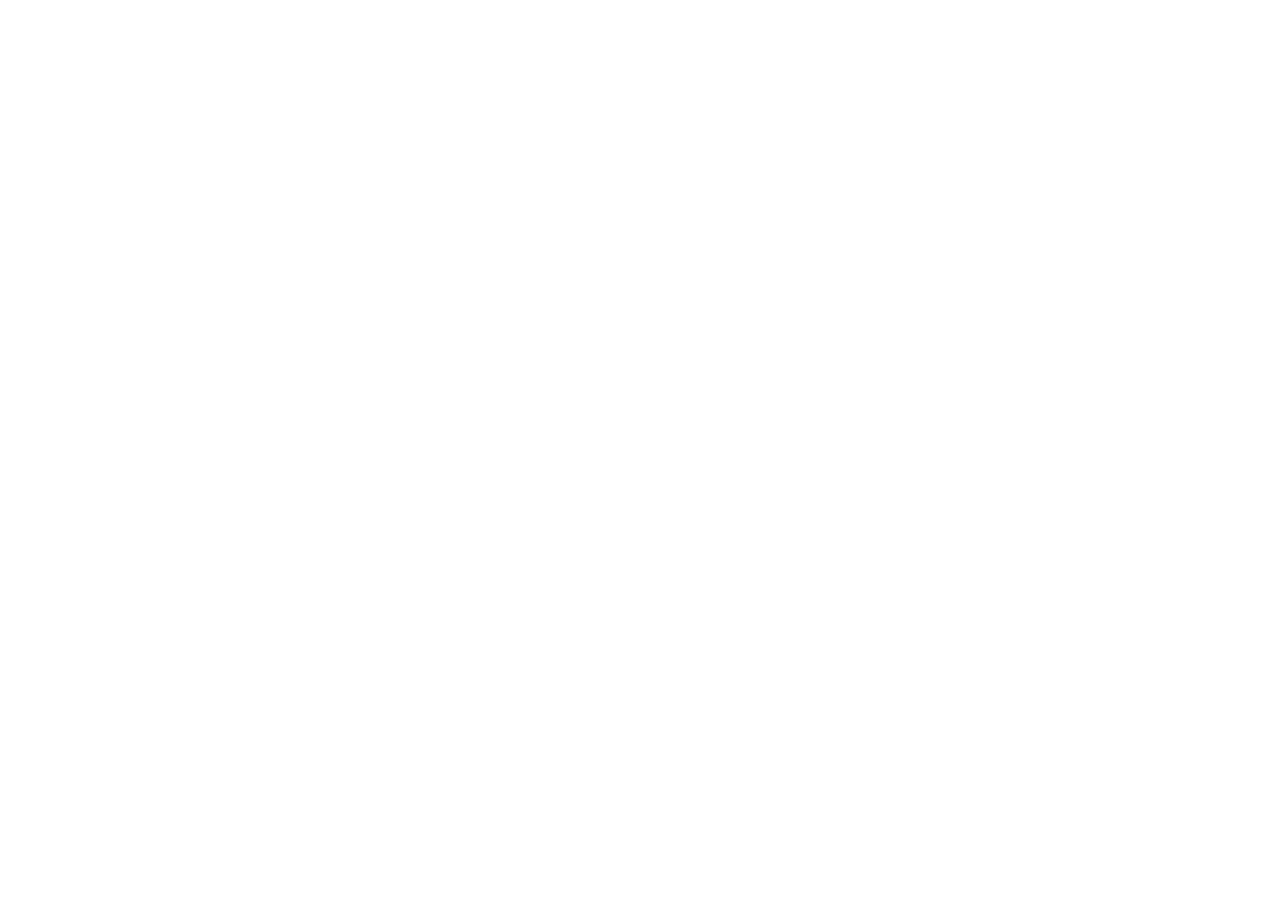
==== 01_JS_Asynchronous - What is Asynchronous JS/index.html @ d61fb1e7 "first commit" ====
<!DOCTYPE html>
<html lang="en">
<head>
    <meta charset="UTF-8">
    <meta name="viewport" content="width=device-width, initial-scale=1.0">
    <title>What is Asynchronous?</title>
</head>
<body>

    <script src="./script.js"></script>
    
</body>
</html>
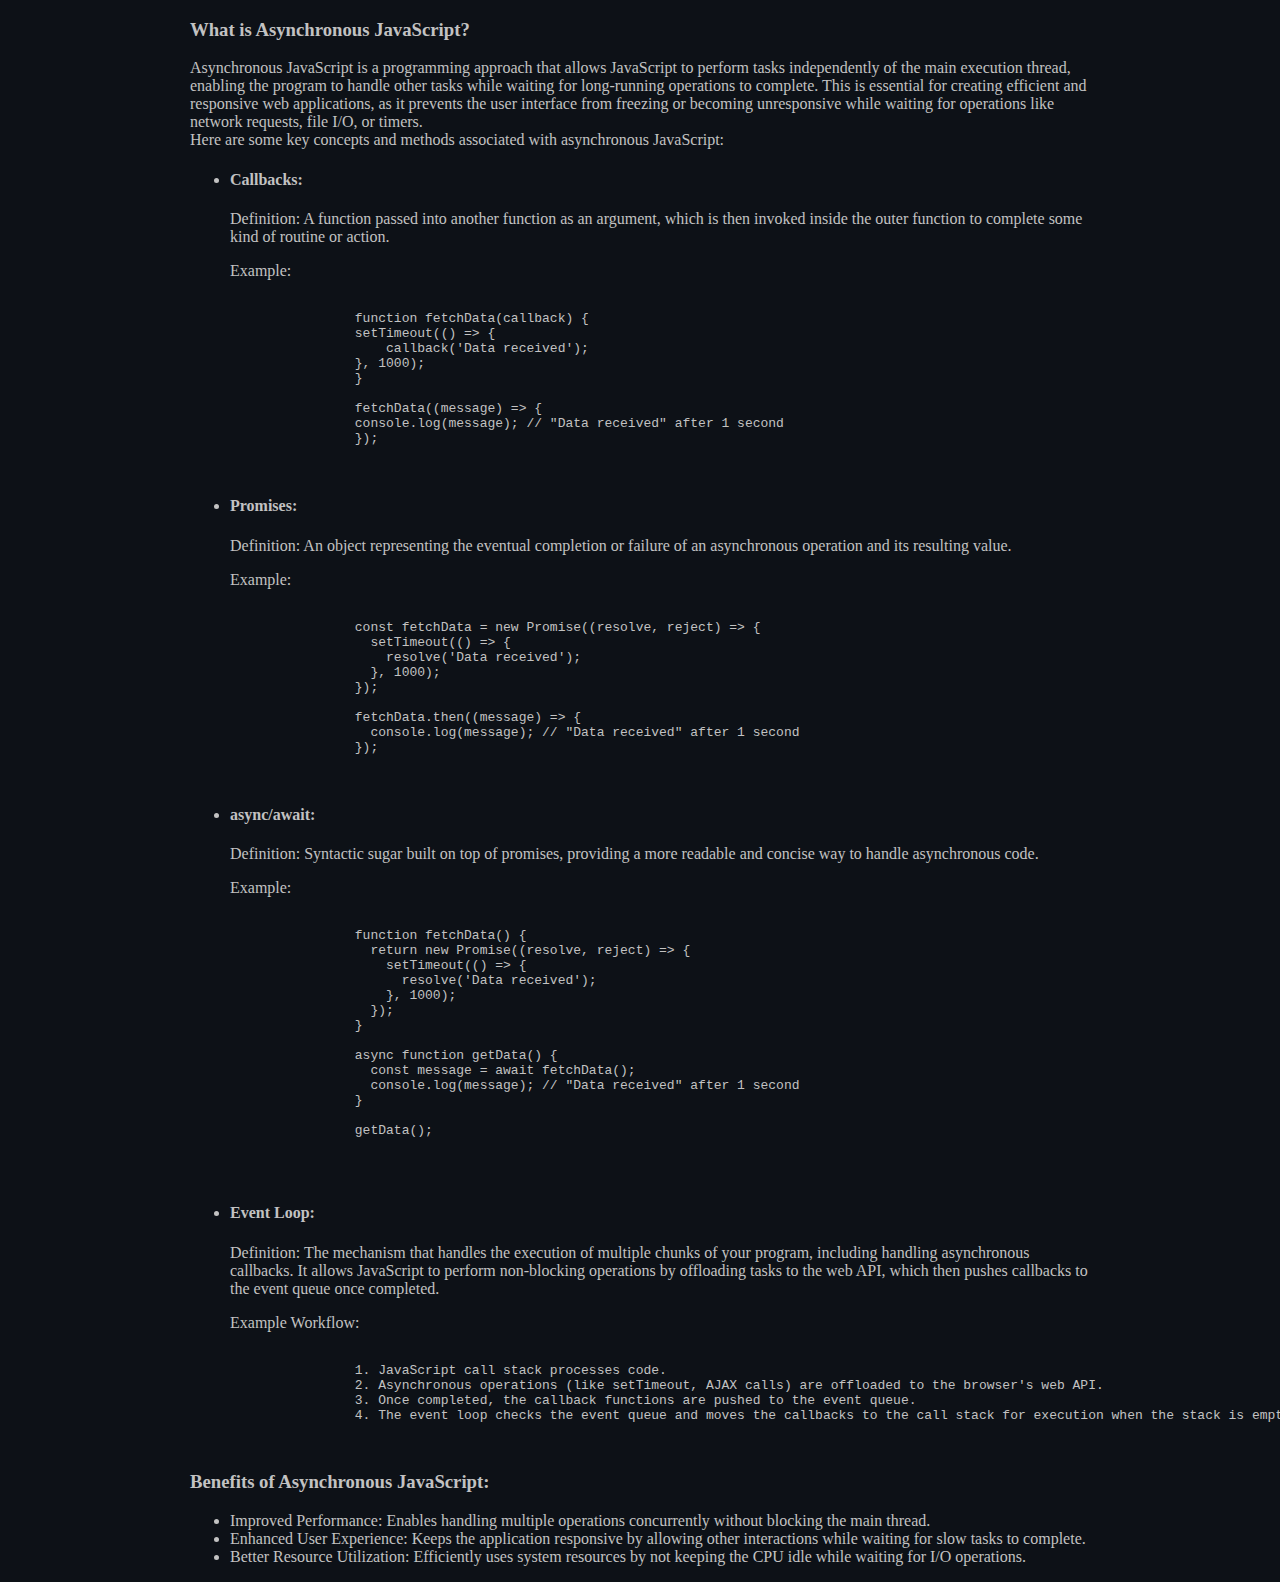
==== commit 875dbae0: "Adding about javascript asyncronus HTML page" ====
--- a/01_JS_Asynchronous - What is Asynchronous JS/index.html
+++ b/01_JS_Asynchronous - What is Asynchronous JS/index.html
@@ -1,13 +1,137 @@
 <!DOCTYPE html>
 <html lang="en">
+
 <head>
-    <meta charset="UTF-8">
-    <meta name="viewport" content="width=device-width, initial-scale=1.0">
+    <meta charset="UTF-8" />
+    <meta name="viewport" content="width=device-width, initial-scale=1.0" />
     <title>What is Asynchronous?</title>
+    <link rel="stylesheet" href="./style.css" />
 </head>
+
 <body>
+    <h3>What is Asynchronous JavaScript?</h3>
+
+    <p>
+        Asynchronous JavaScript is a programming approach that allows JavaScript
+        to perform tasks independently of the main execution thread, enabling the
+        program to handle other tasks while waiting for long-running operations to
+        complete. This is essential for creating efficient and responsive web
+        applications, as it prevents the user interface from freezing or becoming
+        unresponsive while waiting for operations like network requests, file I/O,
+        or timers. <br />
+
+        Here are some key concepts and methods associated with asynchronous
+        JavaScript:
+    </p>
+
+    <ul>
+        <li>
+            <h4>Callbacks:</h4>
+            <p>
+                Definition: A function passed into another function as an argument,
+                which is then invoked inside the outer function to complete some kind
+                of routine or action.
+            </p>
+            <p>Example:</p>
+            <pre>
+            <code>
+                function fetchData(callback) {
+                setTimeout(() => {
+                    callback('Data received');
+                }, 1000);
+                }
+
+                fetchData((message) => {
+                console.log(message); // "Data received" after 1 second
+                });          
+            </code>
+            </pre>
+        </li>
+        <li>
+            <h4>Promises:</h4>
+            <p>
+                Definition: An object representing the eventual completion or failure of an asynchronous operation and
+                its resulting value.
+            </p>
+            <p>Example:</p>
+            <pre>
+            <code>
+                const fetchData = new Promise((resolve, reject) => {
+                  setTimeout(() => {
+                    resolve('Data received');
+                  }, 1000);
+                });
+                  
+                fetchData.then((message) => {
+                  console.log(message); // "Data received" after 1 second
+                });          
+            </code>
+            </pre>
+        </li>
+        <li>
+            <h4>async/await:</h4>
+            <p>
+                Definition: Syntactic sugar built on top of promises, providing a more readable and concise way to
+                handle asynchronous code.
+            </p>
+            <p>Example:</p>
+            <pre>
+            <code>
+                function fetchData() {
+                  return new Promise((resolve, reject) => {
+                    setTimeout(() => {
+                      resolve('Data received');
+                    }, 1000);
+                  });
+                }
+                  
+                async function getData() {
+                  const message = await fetchData();
+                  console.log(message); // "Data received" after 1 second
+                }
+                  
+                getData();
+                           
+            </code>
+            </pre>
+        </li>
+        <li>
+            <h4>Event Loop:</h4>
+            <p>
+                Definition: The mechanism that handles the execution of multiple chunks of your program, including
+                handling asynchronous callbacks. It allows JavaScript to perform non-blocking operations by offloading
+                tasks to the web API, which then pushes callbacks to the event queue once completed.
+            </p>
+            <p>Example Workflow:</p>
+            <pre>
+            <code>
+                1. JavaScript call stack processes code.
+                2. Asynchronous operations (like setTimeout, AJAX calls) are offloaded to the browser's web API.
+                3. Once completed, the callback functions are pushed to the event queue.
+                4. The event loop checks the event queue and moves the callbacks to the call stack for execution when the stack is empty.          
+            </code>
+            </pre>
+        </li> 
+    </ul>
+
+
+    <h3>Benefits of Asynchronous JavaScript:</h3>
+
+    <ul>
+        <li>
+            Improved Performance: Enables handling multiple operations concurrently without blocking the main thread.
+        </li>
+        <li>
+            Enhanced User Experience: Keeps the application responsive by allowing other interactions while waiting for slow tasks to complete.
+        </li>
+        <li>
+            Better Resource Utilization: Efficiently uses system resources by not keeping the CPU idle while waiting for I/O operations.
+        </li>
+    </ul>
+
+
 
     <script src="./script.js"></script>
-    
 </body>
+
 </html>--- a/01_JS_Asynchronous - What is Asynchronous JS/style.css
+++ b/01_JS_Asynchronous - What is Asynchronous JS/style.css
@@ -0,0 +1,8 @@
+body{
+    background-color: #0d1117;
+    font-family: calibri;
+    color: #c2c2c2;
+    max-width: 900px;
+    margin-left: auto;
+    margin-right: auto;
+}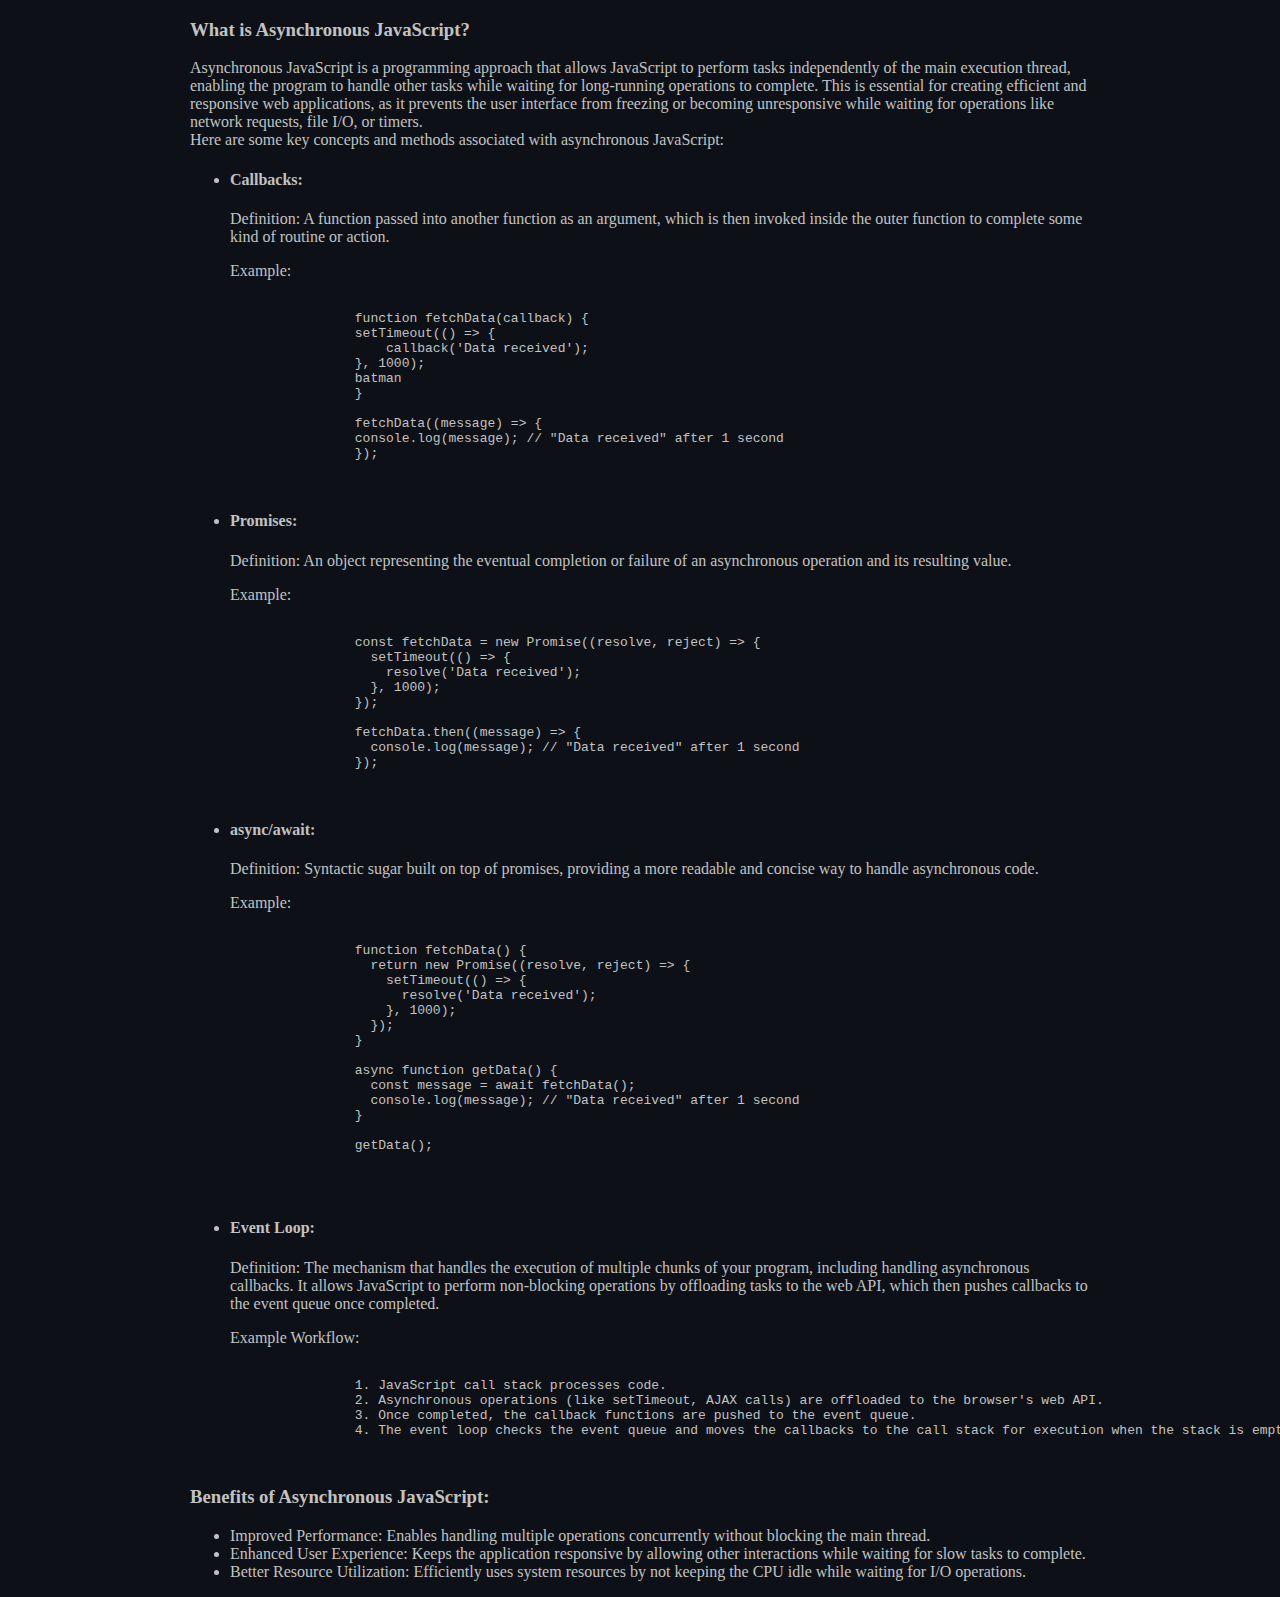
==== commit bcb4f9de: "Adding batman" ====
--- a/01_JS_Asynchronous - What is Asynchronous JS/index.html
+++ b/01_JS_Asynchronous - What is Asynchronous JS/index.html
@@ -39,6 +39,7 @@
                 setTimeout(() => {
                     callback('Data received');
                 }, 1000);
+                batman
                 }
 
                 fetchData((message) => {
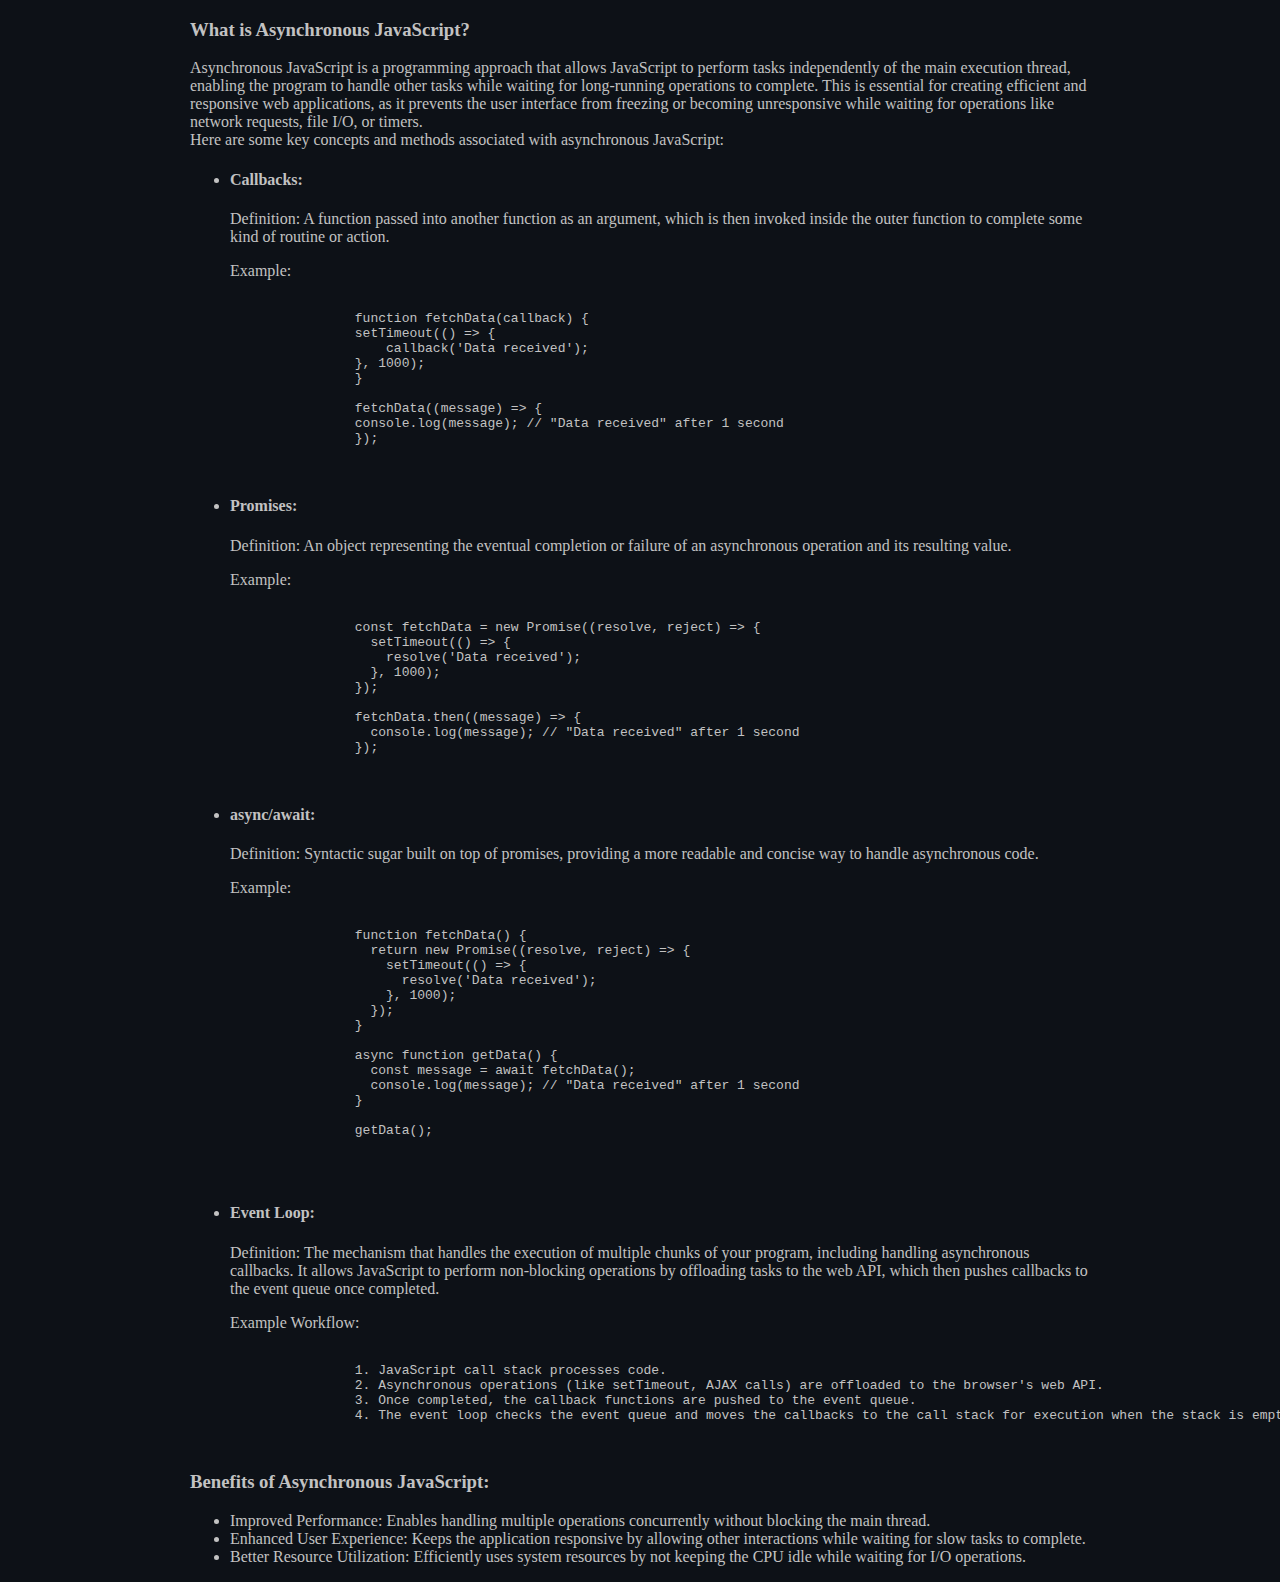
==== commit fc695c26: "No Batman 🦇" ====
--- a/01_JS_Asynchronous - What is Asynchronous JS/index.html
+++ b/01_JS_Asynchronous - What is Asynchronous JS/index.html
@@ -39,7 +39,6 @@
                 setTimeout(() => {
                     callback('Data received');
                 }, 1000);
-                batman
                 }
 
                 fetchData((message) => {
